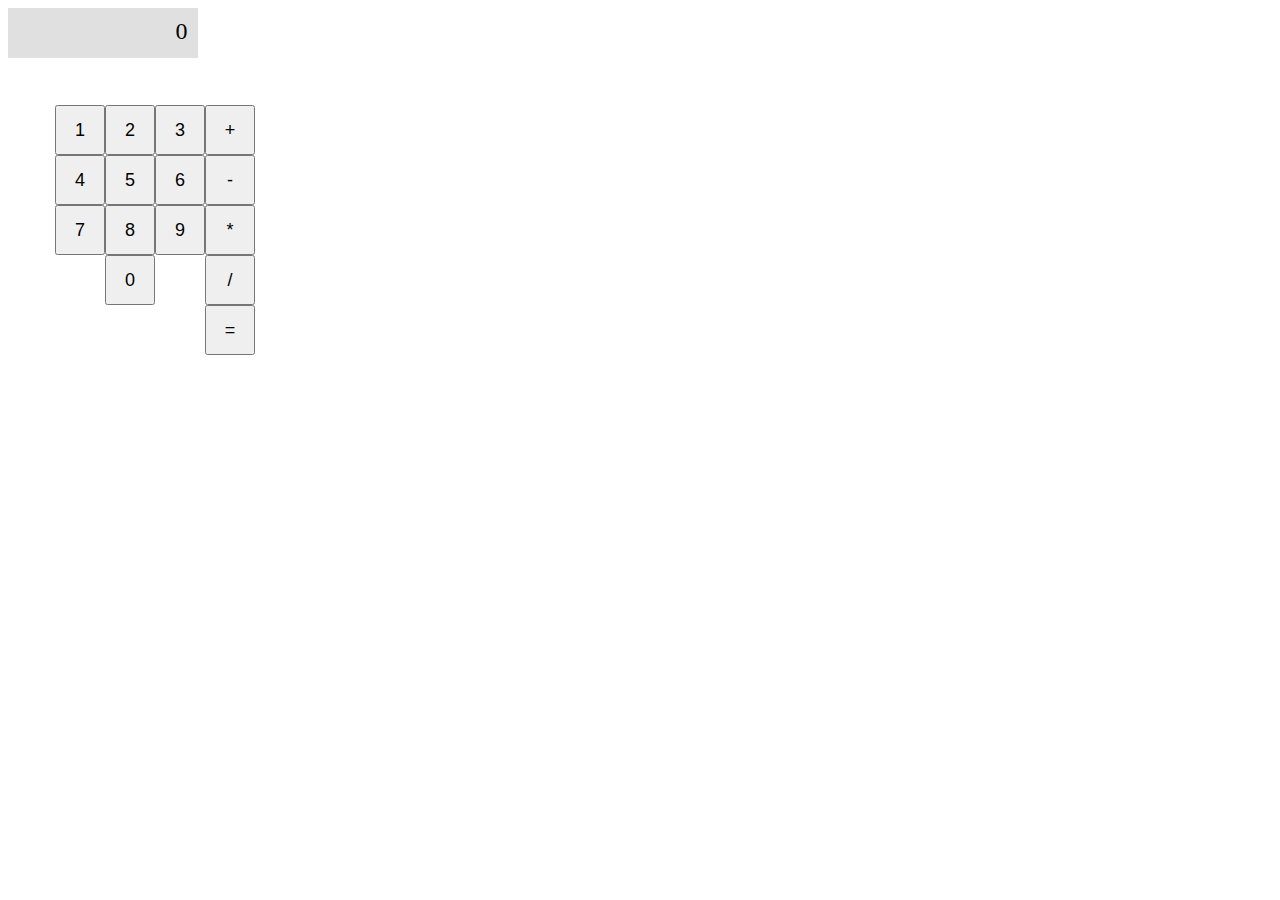
==== Benutzeroberfläche/Calculator.html @ 290457f0 "Calculator" ====
<!DOCTYPE html>
<html lang="en">
<head>
    <meta charset="UTF-8">
    <meta name="viewport" content="width=device-width, initial-scale=1.0">
    <title>Benutzeroberfläche</title>
    <link rel="stylesheet" href="Calculator.css">
</head>
<body>
  <div id="display">0</div>
  <button onclick="meineFunktion()" class="knöpfe" id="knopf1">1</button>
  <button onclick="meineFunktion()" class="knöpfe" id="knopf2">2</button>
  <button onclick="meineFunktion()" class="knöpfe" id="knopf3">3</button>
  <button onclick="meineFunktion()" class="knöpfe" id="knopf4">4</button>
  <button onclick="meineFunktion()" class="knöpfe" id="knopf5">5</button>
  <button onclick="meineFunktion()" class="knöpfe" id="knopf6">6</button>
  <button onclick="meineFunktion()" class="knöpfe" id="knopf7">7</button>
  <button onclick="meineFunktion()" class="knöpfe" id="knopf8">8</button>
  <button onclick="meineFunktion()" class="knöpfe" id="knopf9">9</button>
  <button onclick="meineFunktion()" class="knöpfe" id="knopf0">0</button>
  <button onclick="meineFunktion()" class="knöpfe" id="knopfPlus">+</button>
  <button onclick="meineFunktion()" class="knöpfe" id="knopfMinus">-</button>
  <button onclick="meineFunktion()" class="knöpfe" id="knopfMal">*</button>
  <button onclick="meineFunktion()" class="knöpfe" id="knopfGeteilt">/</button>
  <button onclick="meineFunktion()" class="knöpfe" id="knopfGleich">=</button>
</body>
</html>
---- Benutzeroberfläche/Calculator.css ----
#display {
    width: 15%;
    height: 50px;
    background-color: #e0e0e0;
    text-align: right;
    padding: 10px;
    font-size: 24px;
    box-sizing: border-box;
    margin-bottom: 10px;
}

.knöpfe {
    width: 50px;
    height: 50px;
    margin: 5px;
    font-size: 18px;
}

.knöpfe {
    position: absolute;
    transition: transform 0.5s;
}

#knopf1 {
    top: 100px;
    left: 50px;
}

#knopf2 {
    top: 100px;
    left: 100px;
}

#knopf3 {
    top: 100px;
    left: 150px;
}

#knopf4 {
    top: 150px;
    left: 50px;
}

#knopf5 {
    top: 150px;
    left: 100px;
}

#knopf6 {
    top: 150px;
    left: 150px;
}

#knopf7 {
    top: 200px;
    left: 50px;
}

#knopf8 {
    top: 200px;
    left: 100px;
}

#knopf9 {
    top: 200px;
    left: 150px;
}

#knopf0 {
    top: 250px;
    left: 100px;
}

#knopfPlus {
    top: 100px;
    left: 200px;
}

#knopfMinus {
    top: 150px;
    left: 200px;
}

#knopfMal {
    top: 200px;
    left: 200px;
}

#knopfGeteilt {
    top: 250px;
    left: 200px;
}

#knopfGleich {
    top: 300px;
    left: 200px;
}

.beweglicher-knopf:hover {
    transform: translate(20px, 20px);
}
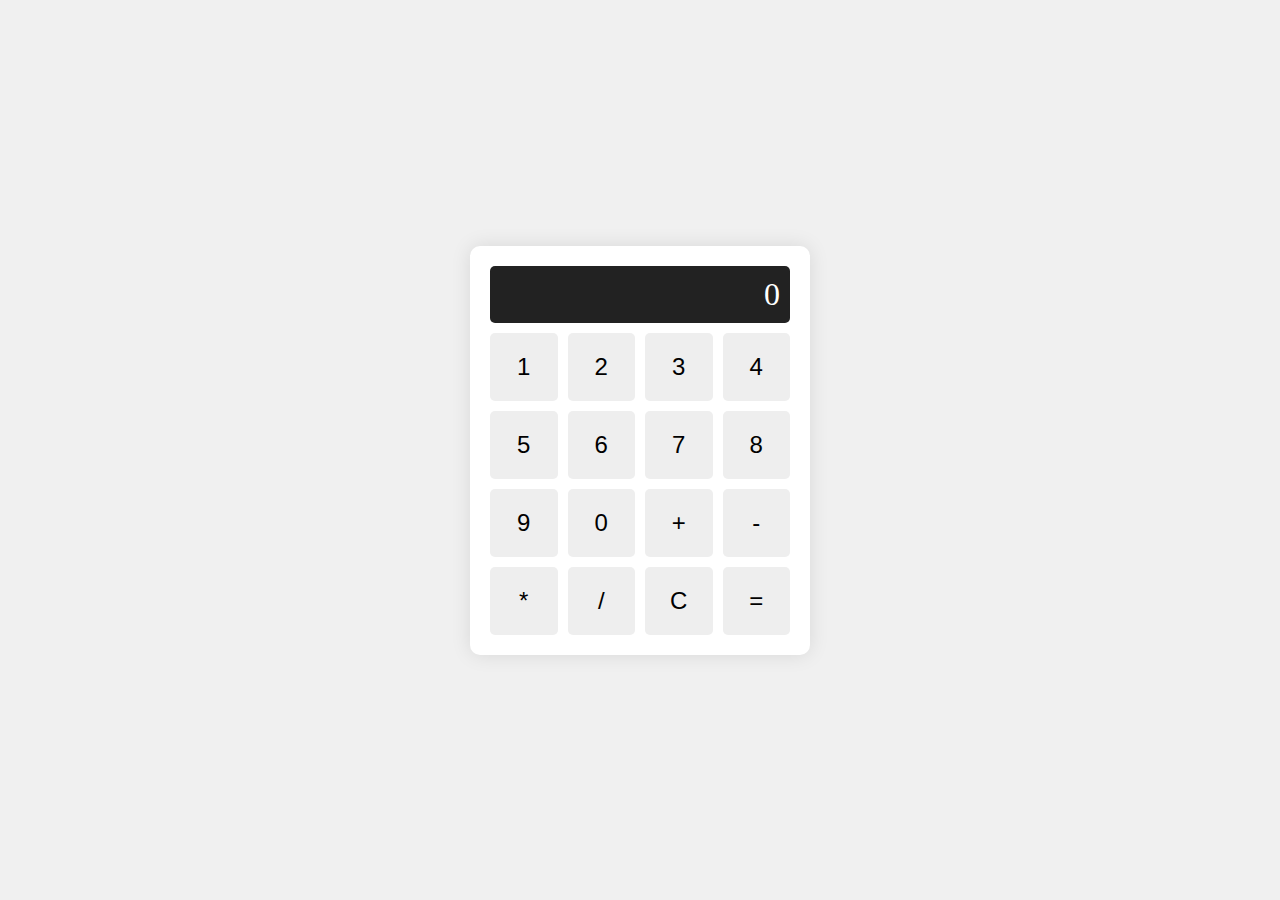
==== commit cc8f26f7: "." ====
--- a/Benutzeroberfläche/Calculator.html
+++ b/Benutzeroberfläche/Calculator.html
@@ -3,25 +3,31 @@
 <head>
     <meta charset="UTF-8">
     <meta name="viewport" content="width=device-width, initial-scale=1.0">
-    <title>Benutzeroberfläche</title>
+    <title>Taschenrechner</title>
     <link rel="stylesheet" href="Calculator.css">
 </head>
 <body>
-  <div id="display">0</div>
-  <button onclick="meineFunktion()" class="knöpfe" id="knopf1">1</button>
-  <button onclick="meineFunktion()" class="knöpfe" id="knopf2">2</button>
-  <button onclick="meineFunktion()" class="knöpfe" id="knopf3">3</button>
-  <button onclick="meineFunktion()" class="knöpfe" id="knopf4">4</button>
-  <button onclick="meineFunktion()" class="knöpfe" id="knopf5">5</button>
-  <button onclick="meineFunktion()" class="knöpfe" id="knopf6">6</button>
-  <button onclick="meineFunktion()" class="knöpfe" id="knopf7">7</button>
-  <button onclick="meineFunktion()" class="knöpfe" id="knopf8">8</button>
-  <button onclick="meineFunktion()" class="knöpfe" id="knopf9">9</button>
-  <button onclick="meineFunktion()" class="knöpfe" id="knopf0">0</button>
-  <button onclick="meineFunktion()" class="knöpfe" id="knopfPlus">+</button>
-  <button onclick="meineFunktion()" class="knöpfe" id="knopfMinus">-</button>
-  <button onclick="meineFunktion()" class="knöpfe" id="knopfMal">*</button>
-  <button onclick="meineFunktion()" class="knöpfe" id="knopfGeteilt">/</button>
-  <button onclick="meineFunktion()" class="knöpfe" id="knopfGleich">=</button>
+    <div class="calculator">
+        <div id="display">0</div>
+        <div class="buttons">
+            <button class="button" onclick="appendNumber('1')">1</button>
+            <button class="button" onclick="appendNumber('2')">2</button>
+            <button class="button" onclick="appendNumber('3')">3</button>
+            <button class="button" onclick="appendNumber('4')">4</button>
+            <button class="button" onclick="appendNumber('5')">5</button>
+            <button class="button" onclick="appendNumber('6')">6</button>
+            <button class="button" onclick="appendNumber('7')">7</button>
+            <button class="button" onclick="appendNumber('8')">8</button>
+            <button class="button" onclick="appendNumber('9')">9</button>
+            <button class="button" onclick="appendNumber('0')">0</button>
+            <button class="button" onclick="chooseOperation('+')">+</button>
+            <button class="button" onclick="chooseOperation('-')">-</button>
+            <button class="button" onclick="chooseOperation('*')">*</button>
+            <button class="button" onclick="chooseOperation('/')">/</button>
+            <button class="button" onclick="clearDisplay()">C</button>
+            <button class="button" onclick="compute()">=</button>
+        </div>
+    </div>
+    <script src="Calculator.js"></script>
 </body>
 </html>
--- a/Benutzeroberfläche/Calculator.css
+++ b/Benutzeroberfläche/Calculator.css
@@ -1,101 +1,45 @@
+body {
+    display: flex;
+    justify-content: center;
+    align-items: center;
+    height: 100vh;
+    background-color: #f0f0f0;
+    margin: 0;
+}
+
+.calculator {
+    background-color: #fff;
+    border-radius: 10px;
+    box-shadow: 0 0 20px rgba(0, 0, 0, 0.1);
+    padding: 20px;
+    width: 300px;
+}
+
 #display {
-    width: 15%;
-    height: 50px;
-    background-color: #e0e0e0;
+    background-color: #222;
+    color: #fff;
+    font-size: 2em;
+    padding: 10px;
     text-align: right;
-    padding: 10px;
-    font-size: 24px;
-    box-sizing: border-box;
+    border-radius: 5px;
     margin-bottom: 10px;
 }
 
-.knöpfe {
-    width: 50px;
-    height: 50px;
-    margin: 5px;
-    font-size: 18px;
+.buttons {
+    display: grid;
+    grid-template-columns: repeat(4, 1fr);
+    gap: 10px;
 }
 
-.knöpfe {
-    position: absolute;
-    transition: transform 0.5s;
+.button {
+    background-color: #eee;
+    border: none;
+    border-radius: 5px;
+    padding: 20px;
+    font-size: 1.5em;
+    cursor: pointer;
 }
 
-#knopf1 {
-    top: 100px;
-    left: 50px;
-}
-
-#knopf2 {
-    top: 100px;
-    left: 100px;
-}
-
-#knopf3 {
-    top: 100px;
-    left: 150px;
-}
-
-#knopf4 {
-    top: 150px;
-    left: 50px;
-}
-
-#knopf5 {
-    top: 150px;
-    left: 100px;
-}
-
-#knopf6 {
-    top: 150px;
-    left: 150px;
-}
-
-#knopf7 {
-    top: 200px;
-    left: 50px;
-}
-
-#knopf8 {
-    top: 200px;
-    left: 100px;
-}
-
-#knopf9 {
-    top: 200px;
-    left: 150px;
-}
-
-#knopf0 {
-    top: 250px;
-    left: 100px;
-}
-
-#knopfPlus {
-    top: 100px;
-    left: 200px;
-}
-
-#knopfMinus {
-    top: 150px;
-    left: 200px;
-}
-
-#knopfMal {
-    top: 200px;
-    left: 200px;
-}
-
-#knopfGeteilt {
-    top: 250px;
-    left: 200px;
-}
-
-#knopfGleich {
-    top: 300px;
-    left: 200px;
-}
-
-.beweglicher-knopf:hover {
-    transform: translate(20px, 20px);
+.button:hover {
+    background-color: #ddd;
 }